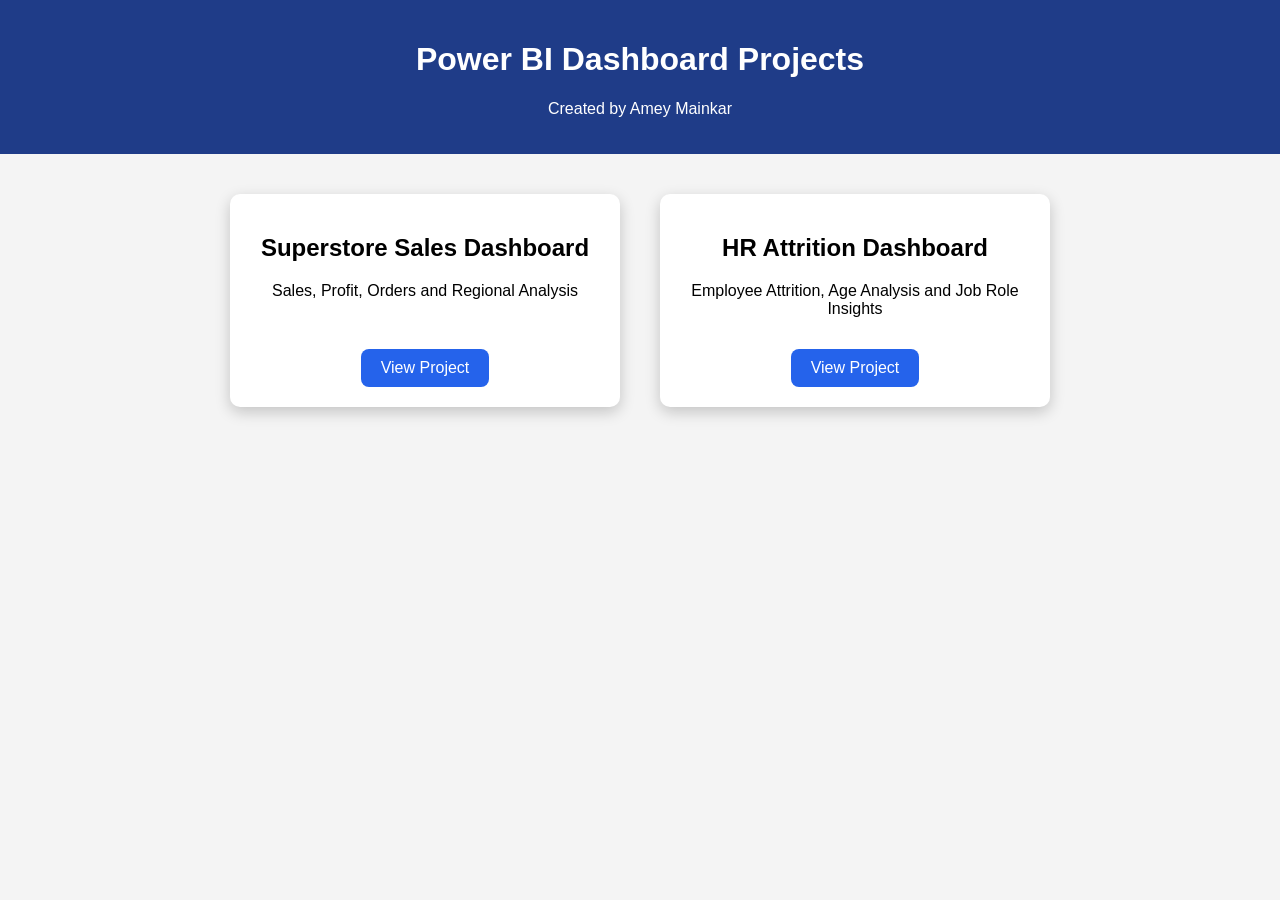
==== index.html @ e73dd159 "Updated" ====
<!DOCTYPE html>
<html>
<head>
    <title>Power BI Dashboard Portfolio</title>
    <link rel="stylesheet" href="style.css">
</head>
<body>

    <header>
        <h1>Power BI Dashboard Projects</h1>
        <p>Created by Amey Mainkar</p>
    </header>

    <div class="container">

        <div class="card">
            <h2>Superstore Sales Dashboard</h2>
            <p>Sales, Profit, Orders and Regional Analysis</p><br>
            <a href="superstore.html" class="btn">View Project</a>
        </div>

        <div class="card">
            <h2>HR Attrition Dashboard</h2>
            <p>Employee Attrition, Age Analysis and Job Role Insights</p>
            <a href="hr.html" class="btn">View Project</a>
        </div>

    </div>

</body>
</html>
---- style.css ----
body {
    font-family: Arial, sans-serif;
    margin: 0;
    background-color: #f4f4f4;
    text-align: center;
}

header {
    background-color: #1f3c88;
    color: white;
    padding: 20px;
}

.container {
    display: flex;
    justify-content: center;
    gap: 40px;
    padding: 40px;
    flex-wrap: wrap;
}

.card {
    background: white;
    padding: 20px;
    width: 350px;
    border-radius: 10px;
    box-shadow: 0px 5px 15px rgba(0,0,0,0.2);
}

.card img {
    width: 100%;
    border-radius: 10px;
}

.btn {
    display: inline-block;
    margin-top: 15px;
    padding: 10px 20px;
    background-color: #1f3c88;
    color: white;
    text-decoration: none;
    border-radius: 5px;
}

/* .btn:hover {
    background-color: #163172;
} */

.card:hover {
            transform: translateY(-10px) scale(1.03);
            box-shadow: 0 12px 25px rgba(0,0,0,0.2);
        }

.btn {
            display: inline-block;
            margin-top: 15px;
            padding: 10px 20px;
            background: #2563eb;
            color: white;
            text-decoration: none;
            border-radius: 8px;
        }

.btn:hover {
            background: #1e40af;
        }

.project img {
    width: 80%;
    margin-top: 30px;
    border-radius: 10px;
}

.back {
    color: white;
    text-decoration: none;
    display: block;
    margin-top: 10px;
}
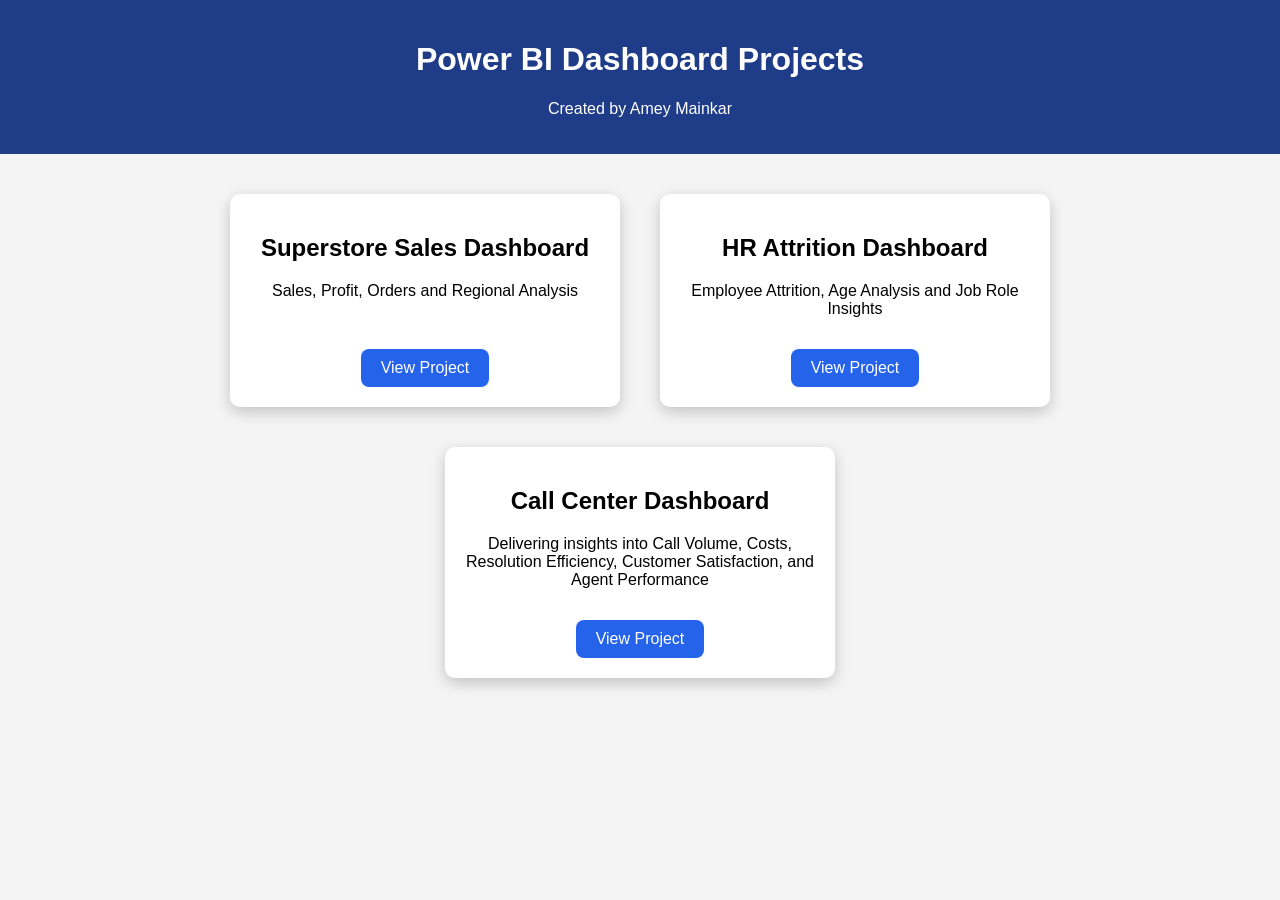
==== commit 02020b29: "Modified" ====
--- a/index.html
+++ b/index.html
@@ -25,6 +25,11 @@
             <a href="hr.html" class="btn">View Project</a>
         </div>
 
+        <div class="card">
+            <h2>Call Center Dashboard</h2>
+            <p>Delivering insights into Call Volume, Costs, Resolution Efficiency, Customer Satisfaction, and Agent Performance</p>
+            <a href="call_center.html" class="btn">View Project</a>
+        </div>
     </div>
 
 </body>
